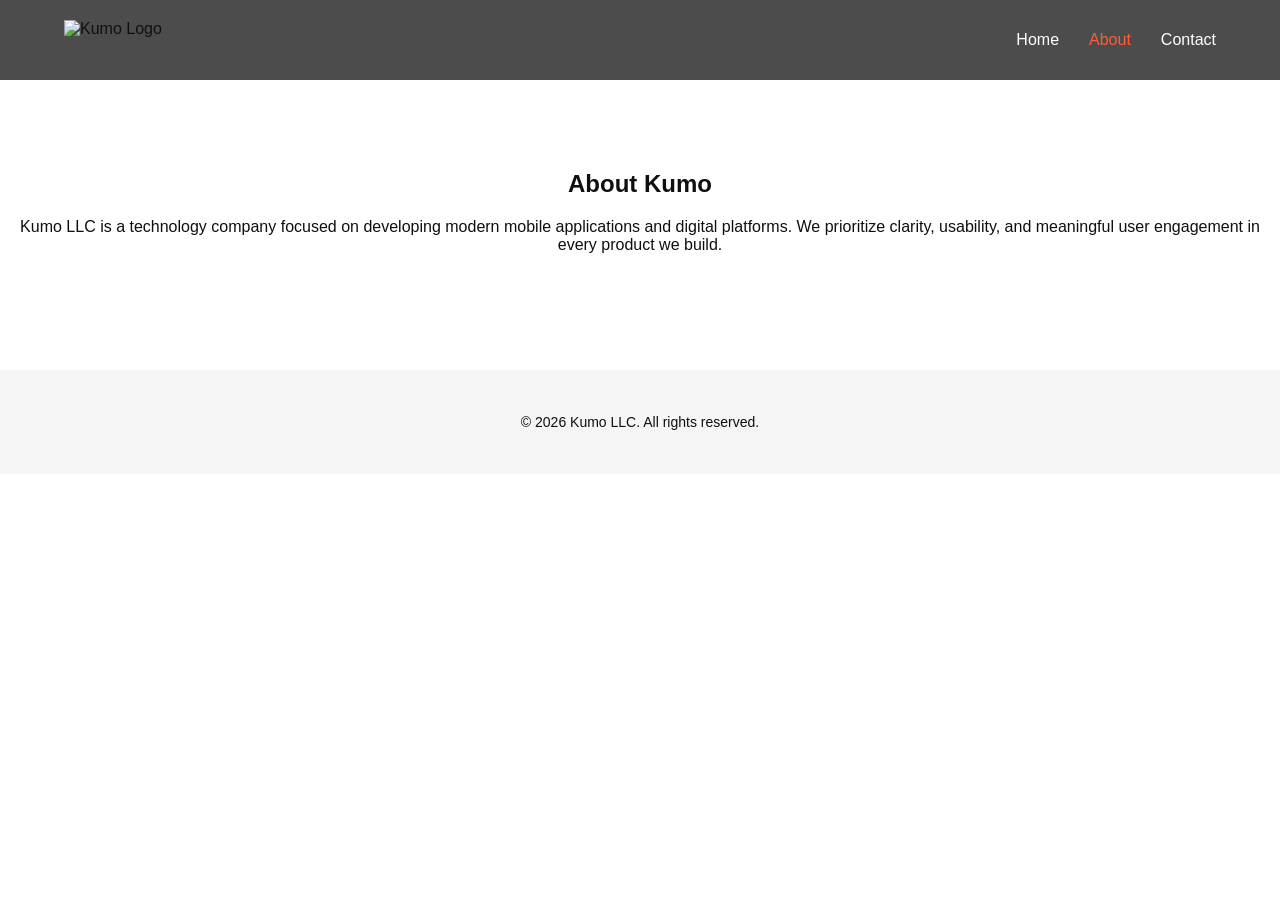
==== about.html @ a8a1ed08 "Added additional pages and style" ====
<!DOCTYPE html>
<html lang="en">
<head>
  <meta charset="UTF-8" />
  <meta name="viewport" content="width=device-width, initial-scale=1.0" />
  <title>About | Kumo LLC</title>
  <link rel="stylesheet" href="styles.css" />
</head>

<body>

<nav class="navbar">
  <div class="nav-container">
    <img src="assets/logo.png" alt="Kumo Logo" class="logo" />
    <ul class="nav-links">
      <li><a href="index.html">Home</a></li>
      <li><a href="about.html" class="active">About</a></li>
      <li><a href="contact.html">Contact</a></li>
    </ul>
  </div>
</nav>

<section class="section page">
  <h1>About Kumo</h1>
  <p>
    Kumo LLC is a technology company focused on developing modern mobile
    applications and digital platforms. We prioritize clarity, usability,
    and meaningful user engagement in every product we build.
  </p>
</section>

<footer>
  <p>© 2026 Kumo LLC. All rights reserved.</p>
</footer>

</body>
</html>
---- styles.css ----
:root {
  --accent: #ff5c39;
  --dark: #0f0f0f;
  --light: #ffffff;
  --gray: #f5f5f5;
}

body {
  margin: 0;
  font-family: -apple-system, BlinkMacSystemFont, "Segoe UI", Roboto, sans-serif;
  background-color: var(--light);
  color: var(--dark);
}

/* NAVIGATION */

.navbar {
  position: fixed;
  width: 100%;
  background: rgba(0,0,0,0.7);
  backdrop-filter: blur(8px);
  padding: 15px 0;
  z-index: 1000;
}

.nav-container {
  width: 90%;
  margin: auto;
  display: flex;
  justify-content: space-between;
  align-items: center;
}

.logo {
  height: 40px;
}

.nav-links {
  list-style: none;
  display: flex;
  gap: 30px;
}

.nav-links a {
  text-decoration: none;
  color: white;
  font-weight: 500;
  transition: 0.3s;
}

.nav-links a:hover,
.nav-links .active {
  color: var(--accent);
}

/* HERO SECTION */

.hero {
  height: 100vh;
  background: url("assets/hero.jpg") center/cover no-repeat;
  position: relative;
  display: flex;
  align-items: center;
  justify-content: center;
  text-align: center;
}

.hero-overlay {
  position: absolute;
  width: 100%;
  height: 100%;
  background: rgba(0,0,0,0.65);
}

.hero-content {
  position: relative;
  color: white;
  max-width: 700px;
}

.hero h1 {
  font-size: 48px;
  margin-bottom: 20px;
}

.hero p {
  font-size: 18px;
  margin-bottom: 30px;
}

.btn-primary {
  background-color: var(--accent);
  color: white;
  padding: 12px 30px;
  text-decoration: none;
  border-radius: 5px;
  transition: 0.3s;
}

.btn-primary:hover {
  opacity: 0.85;
}

/* CONTENT SECTIONS */

.section {
  padding: 100px 20px;
  text-align: center;
}

.page {
  padding-top: 150px;
}

.section h2 {
  margin-bottom: 20px;
}

.contact-email {
  font-size: 20px;
  color: var(--accent);
}

/* FOOTER */

footer {
  padding: 30px;
  background-color: var(--gray);
  text-align: center;
  font-size: 14px;
}
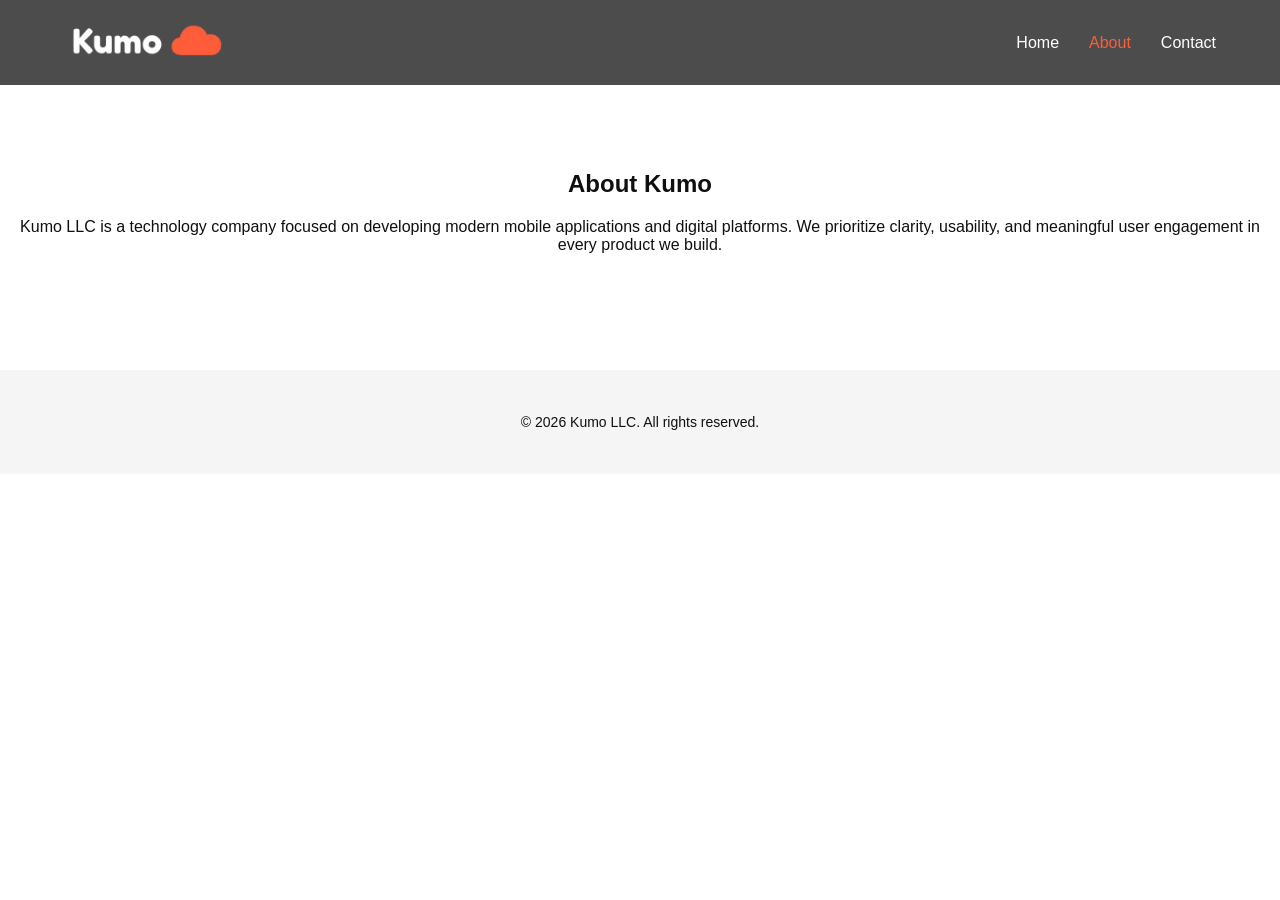
==== commit dae89f86: "added favicon" ====
--- a/about.html
+++ b/about.html
@@ -5,6 +5,8 @@
   <meta name="viewport" content="width=device-width, initial-scale=1.0" />
   <title>About | Kumo LLC</title>
   <link rel="stylesheet" href="styles.css" />
+  <link rel="icon" href="favicon.svg" type="image/svg+xml">
+  <link rel="alternate icon" href="favicon.png" type="image/png">
 </head>
 
 <body>
--- a/styles.css
+++ b/styles.css
@@ -32,7 +32,8 @@
 }
 
 .logo {
-  height: 40px;
+  height: 55px;
+  width: auto;
 }
 
 .nav-links {
@@ -57,7 +58,7 @@
 
 .hero {
   height: 100vh;
-  background: url("assets/hero.jpg") center/cover no-repeat;
+  background: url("assets/hero.png") center/cover no-repeat;
   position: relative;
   display: flex;
   align-items: center;
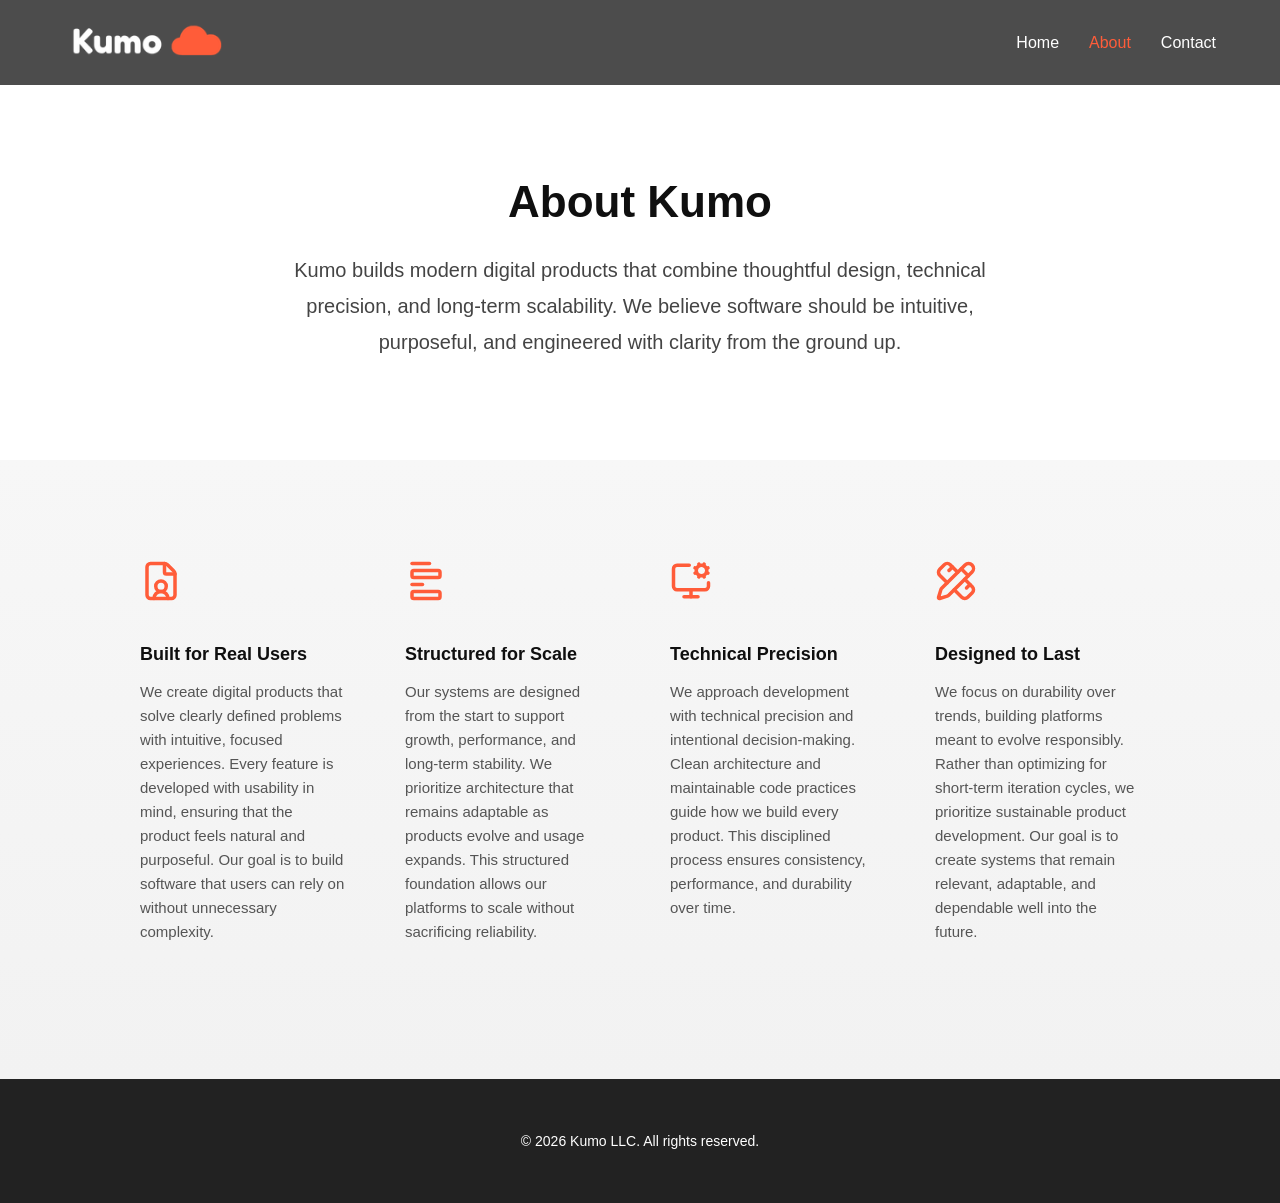
==== commit f8659d38: "Website 1.0 complete" ====
--- a/about.html
+++ b/about.html
@@ -22,18 +22,81 @@
   </div>
 </nav>
 
-<section class="section page">
-  <h1>About Kumo</h1>
-  <p>
-    Kumo LLC is a technology company focused on developing modern mobile
-    applications and digital platforms. We prioritize clarity, usability,
-    and meaningful user engagement in every product we build.
-  </p>
+<section class="about-hero">
+  <div class="about-container centered">
+    <h1>About Kumo</h1>
+    <p class="about-intro">
+      Kumo builds modern digital products that combine thoughtful design,
+      technical precision, and long-term scalability. We believe software
+      should be intuitive, purposeful, and engineered with clarity from the
+      ground up.
+    </p>
+  </div>
+</section>
+
+<section class="about-icons-section">
+  <div class="about-container centered">
+
+    <div class="icon-row">
+
+      <div class="icon-block">
+        <div class="icon">
+            <img src="assets/icons/file-user.svg" alt="User Icon">
+        </div>
+        <h3>Built for Real Users</h3>
+        <p>
+          We create digital products that solve clearly defined problems with intuitive, focused 
+          experiences. Every feature is developed with usability in mind, 
+          ensuring that the product feels natural and purposeful. Our goal is to build 
+          software that users can rely on without unnecessary complexity.
+        </p>
+      </div>
+
+      <div class="icon-block">
+        <div class="icon">
+            <img src="assets/icons/form.svg" alt="Structure Icon">
+        </div>
+        <h3>Structured for Scale</h3>
+        <p>
+          Our systems are designed from the start to support growth, performance, and 
+          long-term stability. We prioritize architecture that remains adaptable as 
+          products evolve and usage expands. This structured foundation allows our platforms to 
+          scale without sacrificing reliability.
+        </p>
+      </div>
+
+      <div class="icon-block">
+        <div class="icon">
+            <img src="assets/icons/monitor-cog.svg" alt="Technical Precision Icon">
+        </div>
+        <h3>Technical Precision</h3>
+        <p>
+          We approach development with technical precision and intentional decision-making. 
+          Clean architecture and maintainable code practices guide how we build every product. 
+          This disciplined process ensures consistency, performance, and durability over time.
+        </p>
+      </div>
+
+      <div class="icon-block">
+        <div class="icon">
+            <img src="assets/icons/pencil-ruler.svg" alt="Design Icon">
+        </div>
+        <h3>Designed to Last</h3>
+        <p>
+          We focus on durability over trends, building platforms meant to evolve responsibly. 
+          Rather than optimizing for short-term iteration cycles, we prioritize sustainable 
+          product development. Our goal is to create systems that remain relevant, adaptable, and 
+          dependable well into the future.
+        </p>
+      </div>
+
+    </div>
+
+  </div>
 </section>
 
 <footer>
   <p>© 2026 Kumo LLC. All rights reserved.</p>
 </footer>
 
-</body>
-</html>+</body>
--- a/styles.css
+++ b/styles.css
@@ -10,6 +10,16 @@
   font-family: -apple-system, BlinkMacSystemFont, "Segoe UI", Roboto, sans-serif;
   background-color: var(--light);
   color: var(--dark);
+}
+
+body {
+  min-height: 100vh;
+  display: flex;
+  flex-direction: column;
+}
+
+.contact-section {
+  flex: 1;
 }
 
 /* NAVIGATION */
@@ -122,11 +132,227 @@
   color: var(--accent);
 }
 
+/* PROJECTS SECTION */
+
+.projects {
+  background: linear-gradient(to bottom, #f7f7f7, #f2f2f2);
+  padding: 60px 20px 120px 20px;
+}
+
+.projects h2 {
+  font-size: 38px;
+  margin-bottom: 40px;
+  position: relative;
+}
+
+.projects h2::after {
+  content: "";
+  width: 60px;
+  height: 4px;
+  background: var(--accent);
+  display: block;
+  margin: 16px auto 0;
+  border-radius: 2px;
+}
+
+.project-grid {
+  display: flex;
+  justify-content: center;
+  gap: 50px;
+  margin-top: 40px;
+  flex-wrap: wrap;
+}
+
+.project-card {
+  background: white;
+  padding: 60px 40px;
+  width: 360px;
+  min-height: 240px;
+  border-radius: 14px;
+  box-shadow: 0 20px 50px rgba(0,0,0,0.07);
+  display: flex;
+  flex-direction: column;
+  justify-content: center;
+  transition: 0.3s ease;
+  border-top: 4px solid var(--accent);
+}
+
+.coming-soon {
+  display: flex;
+  flex-direction: column;
+  align-items: center;
+  font-size: 30px;
+  font-weight: 600;
+  color: #222;
+  letter-spacing: 1px;
+}
+
+.project-card:hover {
+  transform: translateY(-10px);
+  box-shadow: 0 25px 60px rgba(0,0,0,0.12);
+}
+
+.project-card h3 {
+  margin-bottom: 15px;
+  font-size: 20px;
+}
+
+.project-card p {
+  color: #666;
+  font-size: 16px;
+}
+
+/* ABOUT HERO */
+
+.about-hero {
+  padding: 140px 20px 100px;
+  background: white;
+}
+
+.centered {
+  text-align: center;
+}
+
+.about-container {
+  max-width: 1000px;
+  margin: 0 auto;
+}
+
+.about-hero h1 {
+  font-size: 44px;
+  margin-bottom: 25px;
+}
+
+.about-intro {
+  font-size: 20px;
+  line-height: 1.8;
+  max-width: 700px;
+  margin: 0 auto;
+  color: #444;
+}
+
+/* ICON SECTION */
+
+.about-icons-section {
+  padding: 100px 20px 120px;
+  background: linear-gradient(to bottom, #f7f7f7, #f2f2f2);
+}
+
+.icon-row {
+  display: grid;
+  grid-template-columns: repeat(4, 1fr);
+  gap: 60px;
+  align-items: start;
+}
+
+.icon-block {
+  text-align: left;
+}
+
+.icon img {
+  width: 42px;
+  height: 42px;
+  margin-bottom: 20px;
+}
+
+.icon-block h3 {
+  font-size: 18px;
+  margin-bottom: 12px;
+}
+
+.icon-block p {
+  font-size: 15px;
+  line-height: 1.6;
+  color: #555;
+}
+
+/* CONTACT SECTION */
+
+.contact-section {
+  padding: 140px 20px 120px;
+  background: white;
+}
+
+.contact-container {
+  max-width: 700px;
+  margin: 0 auto;
+  text-align: center;
+}
+
+.contact-intro {
+  margin-bottom: 50px;
+  color: #555;
+  line-height: 1.7;
+}
+
+form {
+  display: flex;
+  flex-direction: column;
+  gap: 20px;
+}
+
+.form-group input,
+.form-group textarea {
+  width: 100%;
+  padding: 14px 16px;
+  border: 1px solid #ddd;
+  border-radius: 6px;
+  font-size: 15px;
+  font-family: inherit;
+  transition: 0.3s ease;
+}
+
+.form-group input:focus,
+.form-group textarea:focus {
+  border-color: #ff5c39;
+  outline: none;
+}
+
+.submit-btn {
+  width: 50%;
+  padding: 14px;
+  background: #ff5c39;
+  color: white;
+  border: none;
+  border-radius: 6px;
+  font-size: 15px;
+  cursor: pointer;
+  transition: 0.3s ease;
+  margin: 0 auto;       /* centers it */
+  display: block;       /* required for margin auto */
+}
+
+.submit-btn:hover {
+  background: #e14e2f;
+}
+
 /* FOOTER */
 
 footer {
-  padding: 30px;
-  background-color: var(--gray);
+  padding: 40px;
+  background-color: #222;
+  color: white;
   text-align: center;
   font-size: 14px;
-}+}
+
+/* Universality */
+
+@media (max-width: 1000px) {
+  .icon-row {
+    grid-template-columns: repeat(2, 1fr);
+    gap: 40px;
+  }
+}
+
+@media (max-width: 600px) {
+  .icon-row {
+    grid-template-columns: 1fr;
+  }
+}
+
+@media (max-width: 600px) {
+  .submit-btn {
+    width: 100%;
+  }
+}
